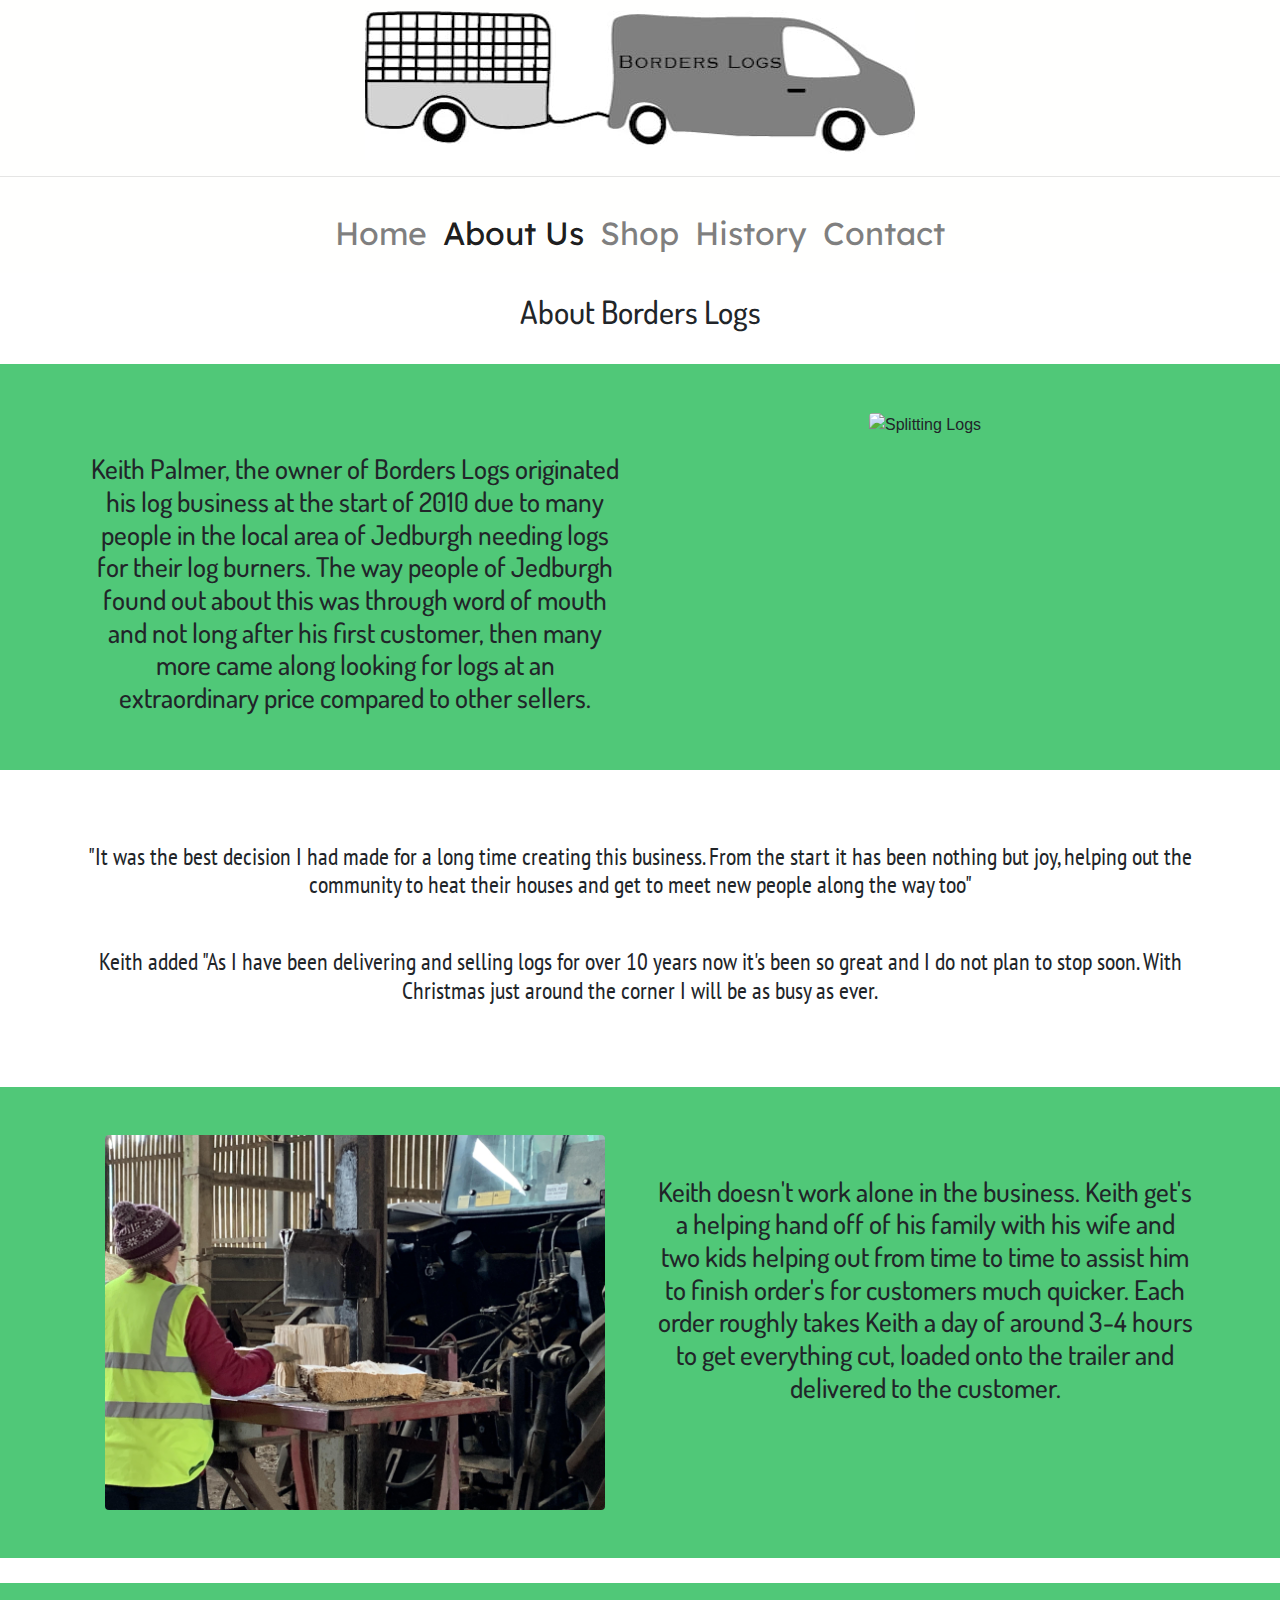
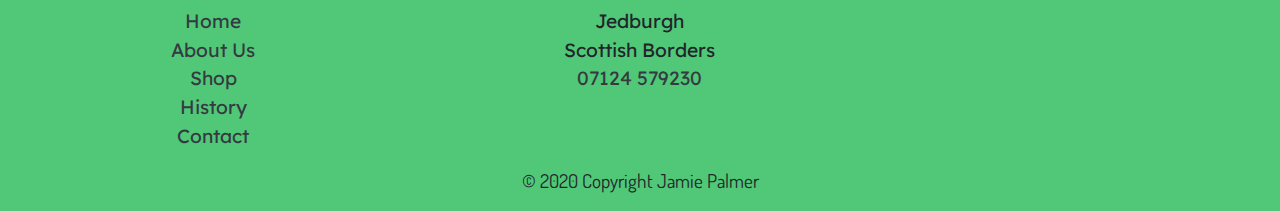
==== about.html @ a359427e "New pages added" ====
<!DOCTYPE html>
<html lang="en">
<head>
    <meta charset="utf-8">
    <meta name="viewport" content="width=device-width, initial-scale=1, shrink-to-fit=yes">
    
    <script src="https://code.jquery.com/jquery-2.1.3.min.js"></script>
    
    <link rel="stylesheet" href="https://stackpath.bootstrapcdn.com/bootstrap/4.4.1/css/bootstrap.min.css" integrity="sha384-Vkoo8x4CGsO3+Hhxv8T/Q5PaXtkKtu6ug5TOeNV6gBiFeWPGFN9MuhOf23Q9Ifjh" crossorigin="anonymous">
    
    <link rel="stylesheet" href="https://cdnjs.cloudflare.com/ajax/libs/animate.css/4.1.1/animate.min.css"/>
    
    
    <script src="http://maxcdn.bootstrapcdn.com/bootstrap/3.3.1/js/bootstrap.min.js"></script>
    
    
    <!-- Favicon
  –––––––––––––––––––––––––––––––––––––––––––––––––– -->
  <link rel="icon" type="image/png" href="images/wood.png" >
    
    
    
  <title>Borders Logs</title>
</head>
    
<body>
<header class="site-header">
    <div class="logo-size">
        <a href = "index.html"><img class="img-fluid animate__animated animate__bounceInLeft" src = "images/bordersLogsLogo.jpg" alt="Borders Logs Logo" width="550" height="150"></a>
    </div>

    <hr class="clearfix w-100">
    
    <nav class="navbar navbar-expand-md navbar-light animate__animated animate__bounceInRight">

        <button aria-label="Close" class="navbar-toggler" type="button" data-toggle="collapse" data-target="#collapsibleNavbar">
            <span class="navbar-toggler-icon"></span>
        </button>


        <div class="collapse navbar-collapse justify-content-center" id="collapsibleNavbar">   
            <ul class="navbar-nav">
                <li class="nav-item">
                    <a class= "nav-link" href="index.html">Home</a>
                </li>
                
                <li class="nav-item active">
                    <a class= "nav-link" href="about.html">About Us</a>
                </li>
                
                <li class="nav-item">
                    <a class= "nav-link" href="shop.html">Shop</a>
                </li>

                <li class="nav-item">
                    <a class= "nav-link" href="history.html">History</a>
                </li>
                
                <li class="nav-item">
                    <a class= "nav-link" href="contact.html">Contact</a>
                </li>
            </ul>
        </div>
    </nav>
</header>
    
<div class="container-title">
    <div class="row justify-content-center">
        <h2 class="text-center page-section-title">About Borders Logs</h2>
    </div>    
</div>    


<div class="container-about">
    <div class="container py-5">
        

        <div class="row text-center">
            <div class="col-lg-6 col-md-12 col-sm-12 col-12">
                <h2 class="text-center page-section-title-about">Keith Palmer, the owner of Borders Logs originated his log business at the start of 2010 due to many people in the local area of Jedburgh needing logs for their log burners. The way people of Jedburgh found out about this was through word of mouth and not long after his first customer, then many more came along looking for logs at an extraordinary price compared to other sellers.</h2>


            </div>

            <div class="col-lg-6 col-md-12 col-sm-12 col-12">
                <img id="myImage" class="img-fluid rounded mx-auto" src="images/work.jpg" alt="Splitting Logs" width="500" height="450"> 
            </div>

        </div>
    </div>
</div>
    
<div class="container-speech">
    <div class="container py-5">
        <div class="row text-center">
            <div class="col-12">
                <h2 class = "text-center page-section-title-speech">"It was the best decision I had made for a long time creating this business. From the start it has been nothing but joy, helping out the community to heat their houses and get to meet new people along the way too"</h2>
            </div>
        </div>
        
        <div class="row text-center" style="margin-top: 40px;">
            <div class="col-12">
                <h2 class="text-center page-section-title-speech">Keith added "As I have been delivering and selling logs for over 10 years now it's been so great and I do not plan to stop soon. With Christmas just around the corner I will be as busy as ever.</h2>
            </div>
        
        </div>
    </div>
</div>
    
    
<div class="container-more">
    <div class="container py-5">
        <div class="row text-center">
            <div class="col-lg-6 col-md-12 col-sm-12 col-12">
                <img id="imageID" class="img-fluid rounded mx-auto" src="images/van_back.jpg" alt="Split logs" width="500" height="450">
            </div>
            
            <div class="col-lg-6 col-md-12 col-sm-12 col-12">
                <h2 class="text-center page-section-title-more">Keith doesn't work alone in the business. Keith get's a helping hand off of his family with his wife and two kids helping out from time to time to assist him to finish order's for customers much quicker. Each order roughly takes Keith a day of around 3-4 hours to get everything cut, loaded onto the trailer and delivered to the customer.</h2>
            
            </div>
        
        
        
        
        </div>
    </div>
</div>

    
    
    
    
<footer class="page-footer font-small pt-4">
<div class="container-footer">
  <!-- Footer Links -->
  <div class="container-fluid text-center">

    <!-- Grid row -->
    <div class="row">

      <!-- Grid column -->
      <div class="col-md-4 mt-md-0 mt-3 text-md-left">

        <!-- Content -->
        <ul class="list-unstyled text-center">
            <li>
                <a class="text-dark" href="index.html">Home</a>
            </li>
            
            <li>
                <a class="text-dark" href="about.html">About Us</a>
            </li>
              
            <li>
                <a class="text-dark" href="shop.html">Shop</a>
            </li>
          
            <li>
                <a class="text-dark" href="history.html">History</a>
            </li>
            
            <li>
                <a class="text-dark" href="contact.html">Contact</a>
            </li>
        </ul>

        </div>
      <!-- Grid column -->

      <hr class="clearfix w-100 d-md-none pb-3">

      <!-- Grid column -->
        <div class="col-md-4 mb-md-0 mb-3 text-md-right">
          
          <!-- Content -->
            <ul class="list-unstyled text-center">
              <li>
                <a>Jedburgh</a>
              </li>

              <li>
                <a>Scottish Borders</a>
              </li>

              <li>
                <a class = "text-dark" href="tel:7124579240">07124 579230</a>
              </li>
            </ul>

        </div>
      <!-- Grid column -->

      <hr class="clearfix w-100 d-md-none pb-3">

      <!-- Grid column -->
      <div class="col-md-4 mb-md-0 mb-3 text-md-right">

        <!-- Links -->
   
          
        <div class="layout-social py-2">
            <ul class="social">

            <li aria-label="Link" class="twitter"><a target="_blank" aria-label="Twitter" href="https://twitter.com">
                <i class="layout-icon fab fa-twitter"></i>
                </a></li>
            <li aria-label="Link" class="facebook"><a target="_blank" aria-label="Facebook" href="https://facebook.com">
                <i class="layout-icon fab fa-facebook"></i>
            </a></li>
            <li aria-label="Link" class="youtube"><a target="_blank" aria-label="Youtube" href="https://www.youtube.com">
                <i class="layout-icon fab fa-youtube"></i>
            </a></li>
            </ul>
        </div>

        

      </div>
      <!-- Grid column -->

      

    </div>
    <!-- Grid row -->
      
    <div class="row">
        <div class="col-sm-12">
            <p id="myCopyright" onmouseover="mouseOver()" onmouseOut="mouseOut()" class="page-section-title">
                © 2020 Copyright Jamie Palmer
            </p>
        </div>
        
        <script>
            function mouseOver() {
              document.getElementById("myCopyright").style.color = "white";
            }

            function mouseOut() {
              document.getElementById("myCopyright").style.color = "black";
            }
        </script>
      
      
    </div>

  </div>
  <!-- Footer Links -->


</div>
</footer>
<!-- Footer -->

<script src="https://maxcdn.bootstrapcdn.com/bootstrap/4.5.2/js/bootstrap.min.js">
</script>      
    
<script defer src="Js/lib/fontawesome-all.min.js">
</script>    
    
<link rel="stylesheet" href="css/about.css">
<link rel="preconnect" href="https://fonts.gstatic.com"> 
<link href="https://fonts.googleapis.com/css2?family=Lexend:wght@300&display=swap" rel="stylesheet">

<link rel="preconnect" href="https://fonts.gstatic.com"> 
<link href="https://fonts.googleapis.com/css2?family=PT+Sans+Narrow&display=swap" rel="stylesheet">
    
<link rel="preconnect" href="https://fonts.gstatic.com"> 
<link href="https://fonts.googleapis.com/css2?family=Dosis&family=PT+Sans+Narrow&display=swap" rel="stylesheet">
</body>
</html>
---- css/about.css ----
.site-header{
    background: #fffffe;
    max-width: 100%;
}
.logo-size{
    text-align: center;
    padding-top: 10px;
}

.navbar-nav{
    font-size: 2em;
    font-family: 'Lexend', sans-serif;
    color: #50C878;
    margin-top: 0;
}

.page-section-title{
    font-family: 'Dosis', sans-serif;
    justify-content: center;
}

.page-section-text{
    font-family: 'PT Sans Narrow', sans-serif;
    font-size: 1.5em;
    text-align: center;
}
.container-title{
    margin-top: 20px;
    font-size: 50px;
}


.container-about, .container-more{
    margin-top: 25px;
    margin-bottom: 25px;
    background-color: #50C878; 
}

.page-section-title-about, .page-section-title-more{
    font-family: 'Dosis', sans-serif;
    justify-content: center;
    margin-top: 40px;
    text-align: center;
    font-size: 1.7em;
}

@media (max-width: 640px)
{
    #myImage
    {
        margin-top: 40px;
    }
    
    #imageID
    {
        margin-top: 40px;
    }
    
}

.container-speech{
    margin-top: 25px;
    margin-bottom: 25px;
    
}

.page-section-title-speech{
    font-family: 'PT Sans Narrow', sans-serif;
    font-size: 1.5em;
    text-align: center;
}



/*--Footer--*/
.page-footer{
    background-color: #50C878;
    font-family: 'Lexend', sans-serif;
    font-size: 1.2em;
}
    
    
.layout-social .layout-icon{
    font-size: 3em;
    text-align: center;
    justify-content: center;
}
    
ul.social{
    display:block;
    margin: 5% 0;
    list-style-type: none;
    text-align: center;
}
ul.social li{
    font-size: 1em;
    display:inline;
    padding: 0 2%;
}
ul.social li a{
    color:#666;
}    

    
ul.social li.facebook a:hover{color: rgb(59,89,152);}
ul.social li.twitter a:hover{color: rgb(0,172,237);}
ul.social li.youtube a:hover{color: rgb(187,0,0);}
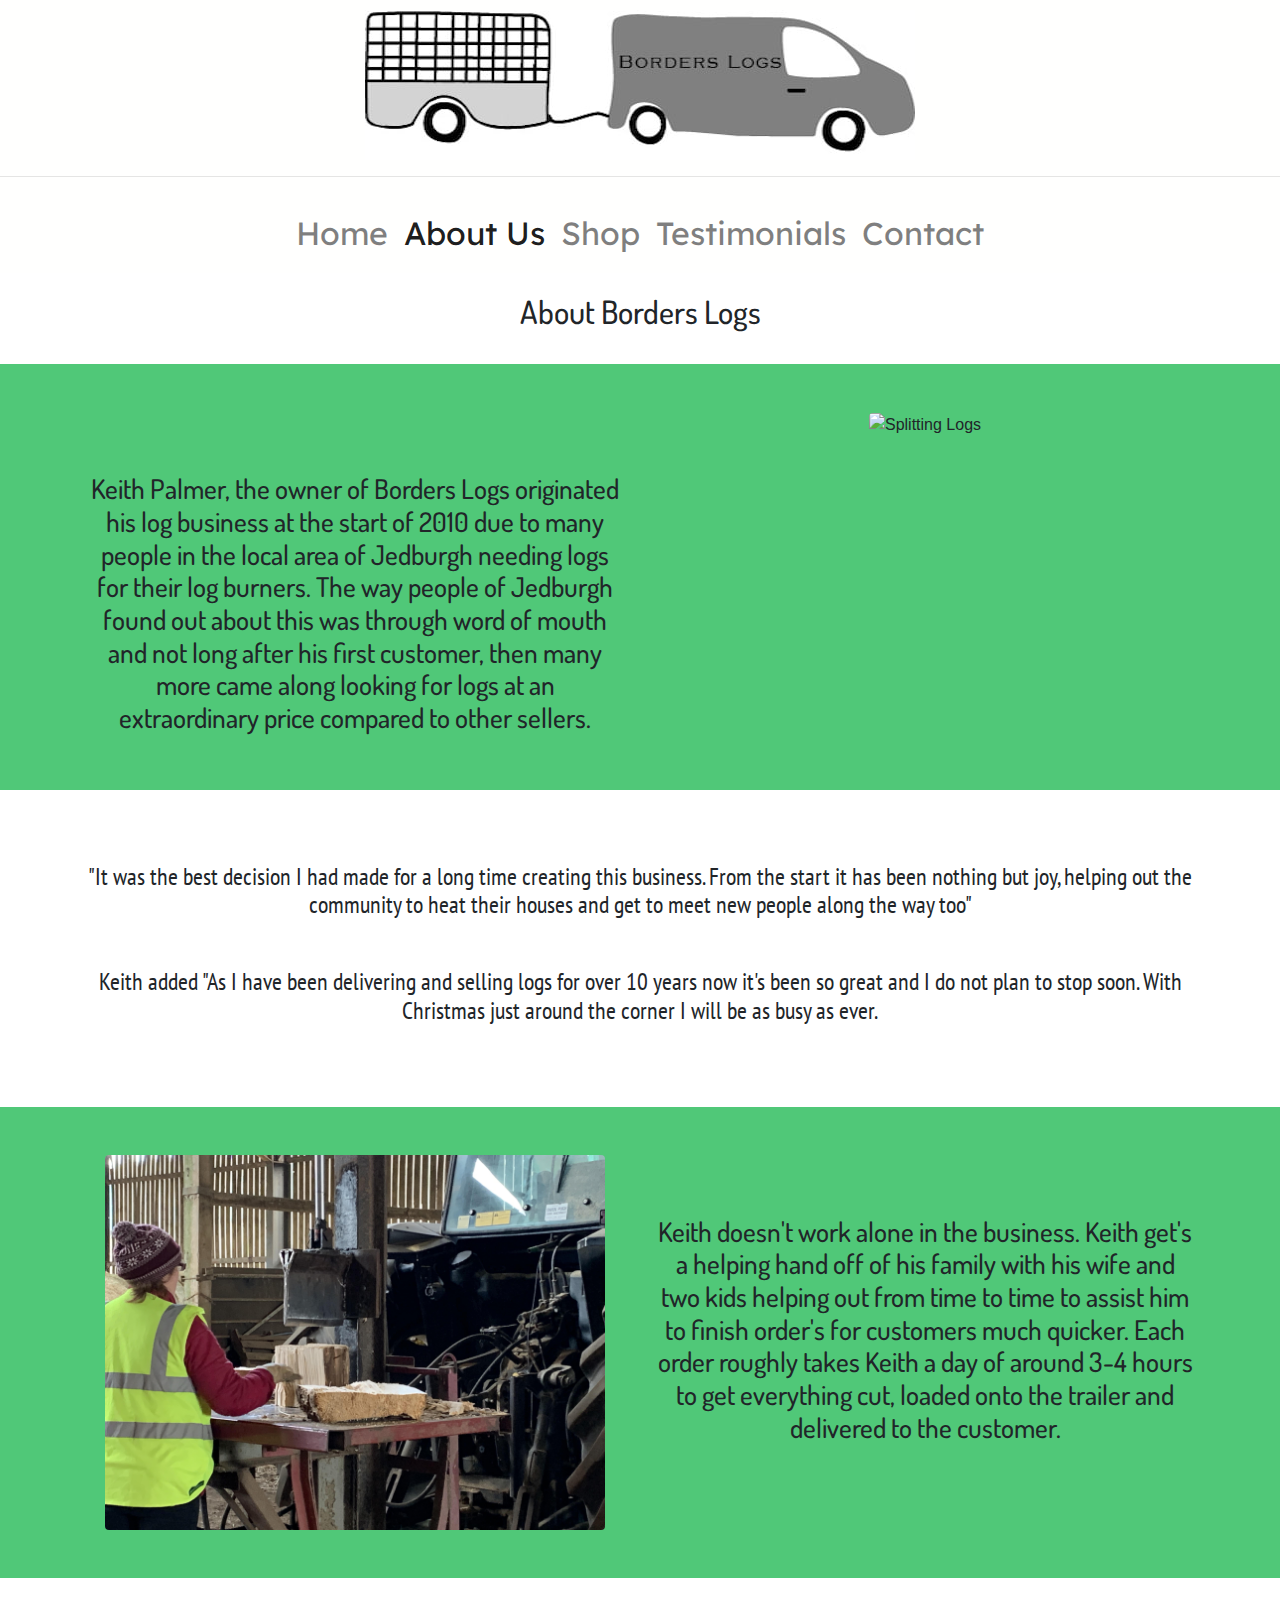
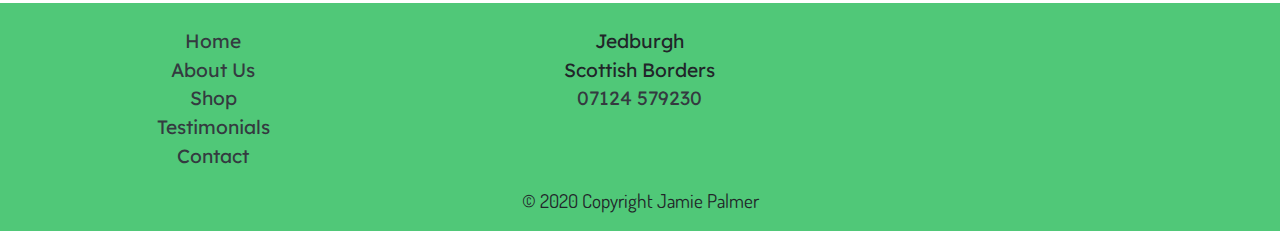
==== commit 16a30efd: "Pages added and updated" ====
--- a/about.html
+++ b/about.html
@@ -53,7 +53,7 @@
                 </li>
 
                 <li class="nav-item">
-                    <a class= "nav-link" href="history.html">History</a>
+                    <a class= "nav-link" href="testimonials.html">Testimonials</a>
                 </li>
                 
                 <li class="nav-item">
@@ -157,7 +157,7 @@
             </li>
           
             <li>
-                <a class="text-dark" href="history.html">History</a>
+                <a class="text-dark" href="testimonials.html">Testimonials</a>
             </li>
             
             <li>
--- a/css/about.css
+++ b/css/about.css
@@ -39,7 +39,7 @@
 .page-section-title-about, .page-section-title-more{
     font-family: 'Dosis', sans-serif;
     justify-content: center;
-    margin-top: 40px;
+    margin-top: 60px;
     text-align: center;
     font-size: 1.7em;
 }
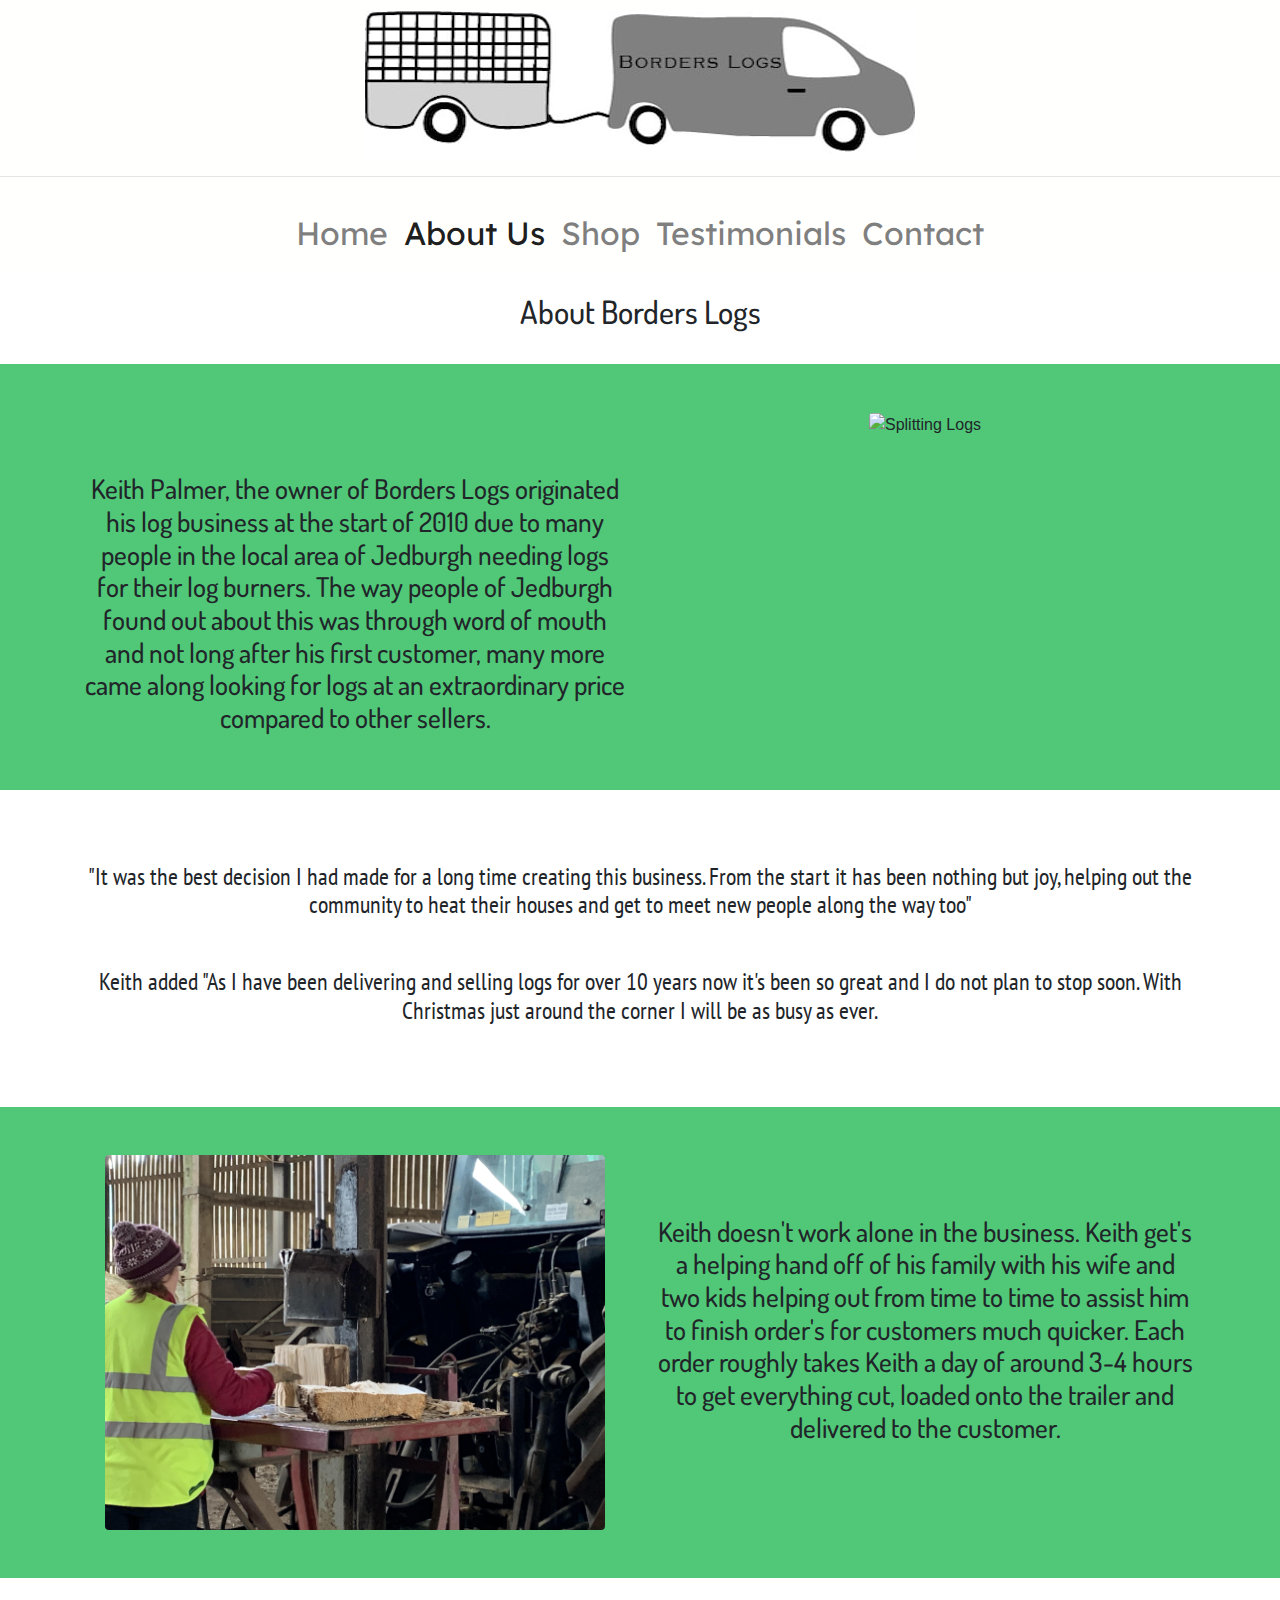
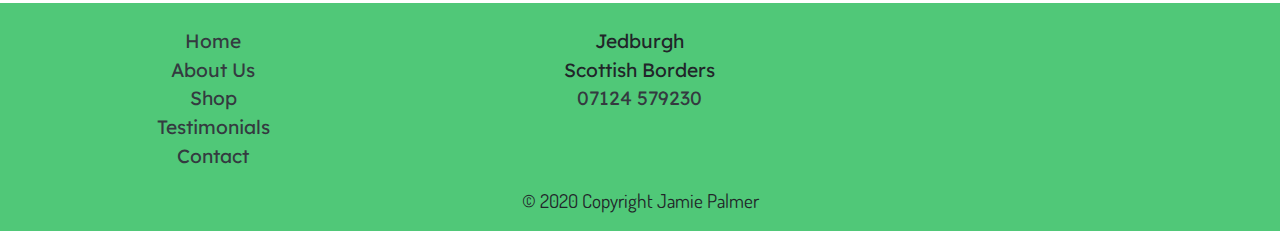
==== commit 46f445e1: "update" ====
--- a/about.html
+++ b/about.html
@@ -77,7 +77,7 @@
 
         <div class="row text-center">
             <div class="col-lg-6 col-md-12 col-sm-12 col-12">
-                <h2 class="text-center page-section-title-about">Keith Palmer, the owner of Borders Logs originated his log business at the start of 2010 due to many people in the local area of Jedburgh needing logs for their log burners. The way people of Jedburgh found out about this was through word of mouth and not long after his first customer, then many more came along looking for logs at an extraordinary price compared to other sellers.</h2>
+                <h2 class="text-center page-section-title-about">Keith Palmer, the owner of Borders Logs originated his log business at the start of 2010 due to many people in the local area of Jedburgh needing logs for their log burners. The way people of Jedburgh found out about this was through word of mouth and not long after his first customer, many more came along looking for logs at an extraordinary price compared to other sellers.</h2>
 
 
             </div>
@@ -117,12 +117,7 @@
             
             <div class="col-lg-6 col-md-12 col-sm-12 col-12">
                 <h2 class="text-center page-section-title-more">Keith doesn't work alone in the business. Keith get's a helping hand off of his family with his wife and two kids helping out from time to time to assist him to finish order's for customers much quicker. Each order roughly takes Keith a day of around 3-4 hours to get everything cut, loaded onto the trailer and delivered to the customer.</h2>
-            
-            </div>
-        
-        
-        
-        
+            </div>
         </div>
     </div>
 </div>
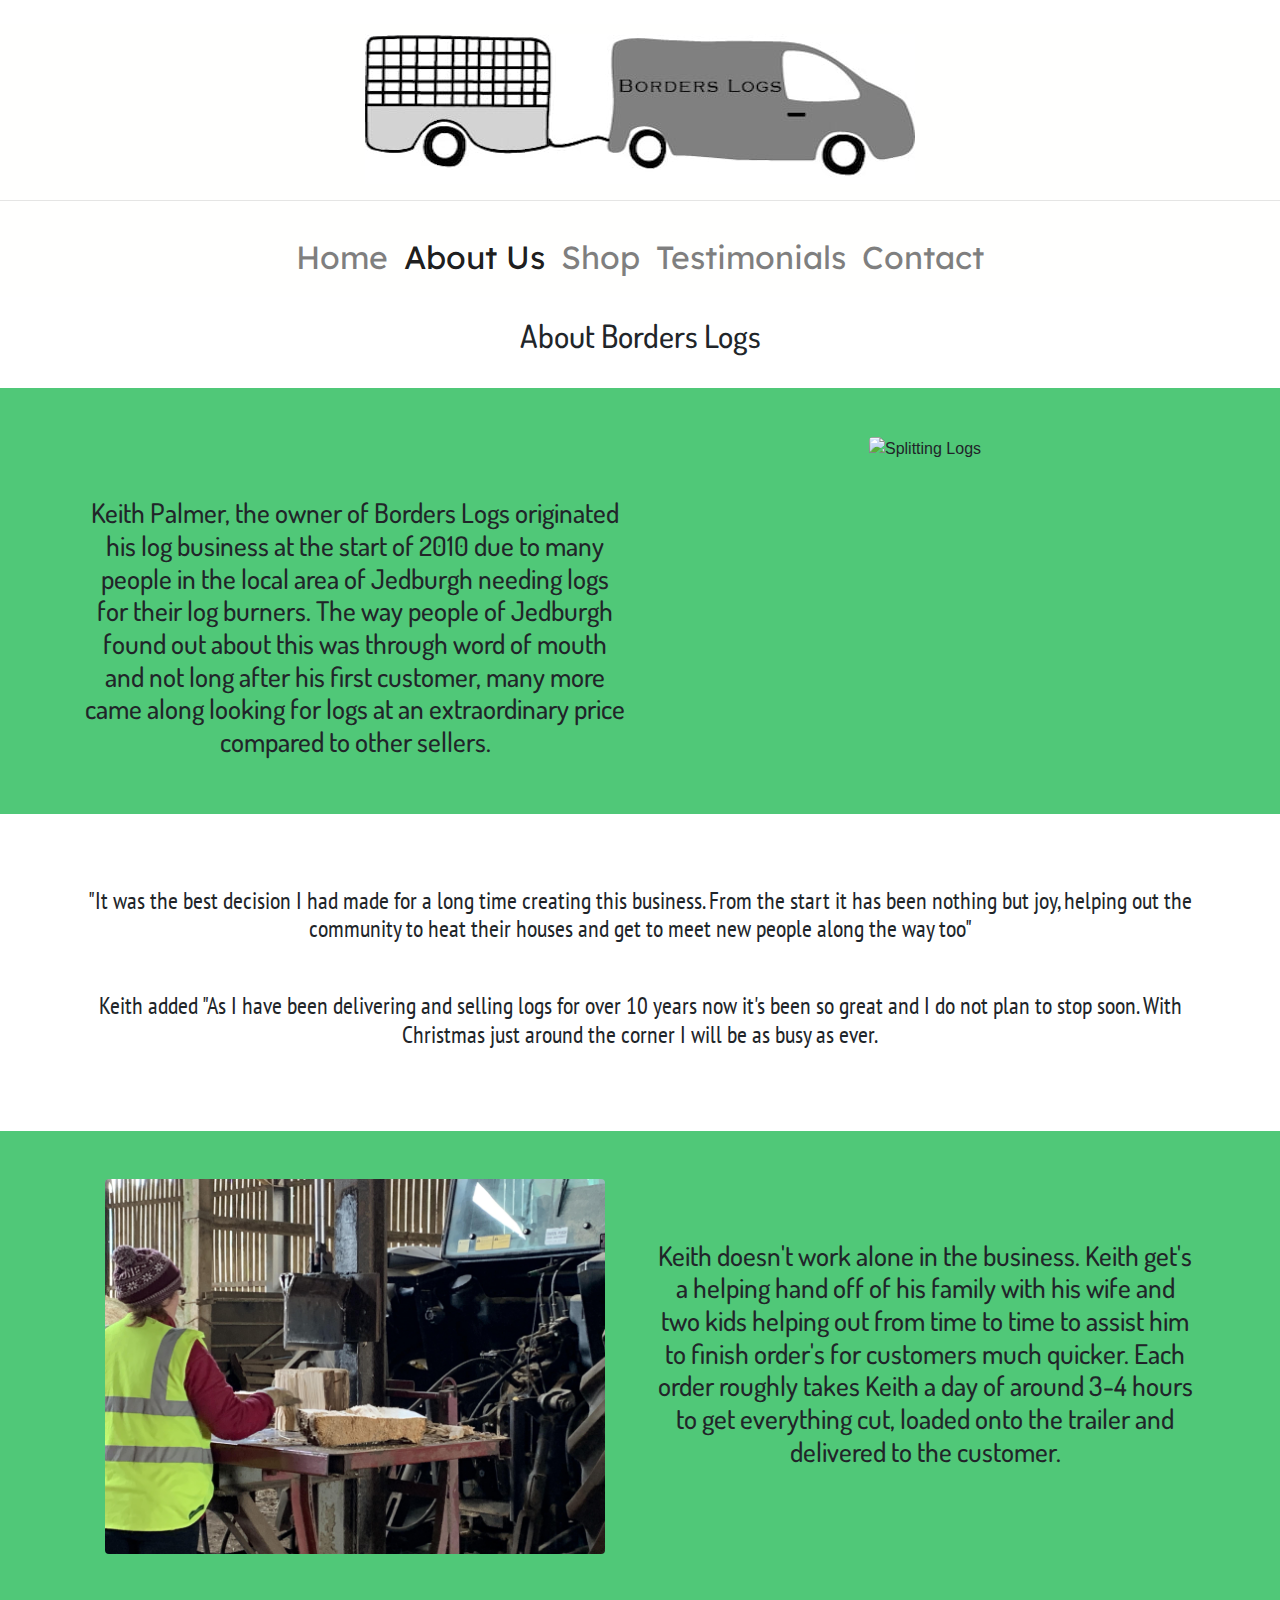
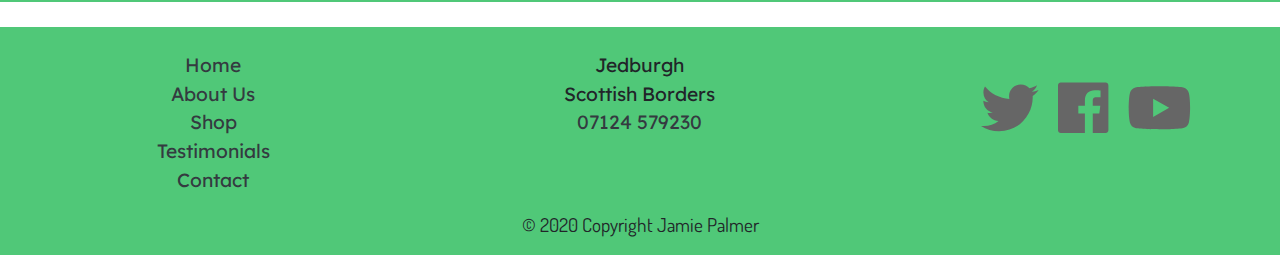
==== commit f52765ad: "updated" ====
--- a/about.html
+++ b/about.html
@@ -4,14 +4,18 @@
     <meta charset="utf-8">
     <meta name="viewport" content="width=device-width, initial-scale=1, shrink-to-fit=yes">
     
+    <script src="https://ajax.googleapis.com/ajax/libs/jquery/3.5.1/jquery.min.js"></script>
+
+    <script src="https://maxcdn.bootstrapcdn.com/bootstrap/3.4.1/js/bootstrap.min.js"></script>
+    
     <script src="https://code.jquery.com/jquery-2.1.3.min.js"></script>
+
+
     
     <link rel="stylesheet" href="https://stackpath.bootstrapcdn.com/bootstrap/4.4.1/css/bootstrap.min.css" integrity="sha384-Vkoo8x4CGsO3+Hhxv8T/Q5PaXtkKtu6ug5TOeNV6gBiFeWPGFN9MuhOf23Q9Ifjh" crossorigin="anonymous">
     
     <link rel="stylesheet" href="https://cdnjs.cloudflare.com/ajax/libs/animate.css/4.1.1/animate.min.css"/>
     
-    
-    <script src="http://maxcdn.bootstrapcdn.com/bootstrap/3.3.1/js/bootstrap.min.js"></script>
     
     
     <!-- Favicon
@@ -250,7 +254,7 @@
 <script src="https://maxcdn.bootstrapcdn.com/bootstrap/4.5.2/js/bootstrap.min.js">
 </script>      
     
-<script defer src="Js/lib/fontawesome-all.min.js">
+<script defer src="js/lib/fontawesome-all.min.js">
 </script>    
     
 <link rel="stylesheet" href="css/about.css">
